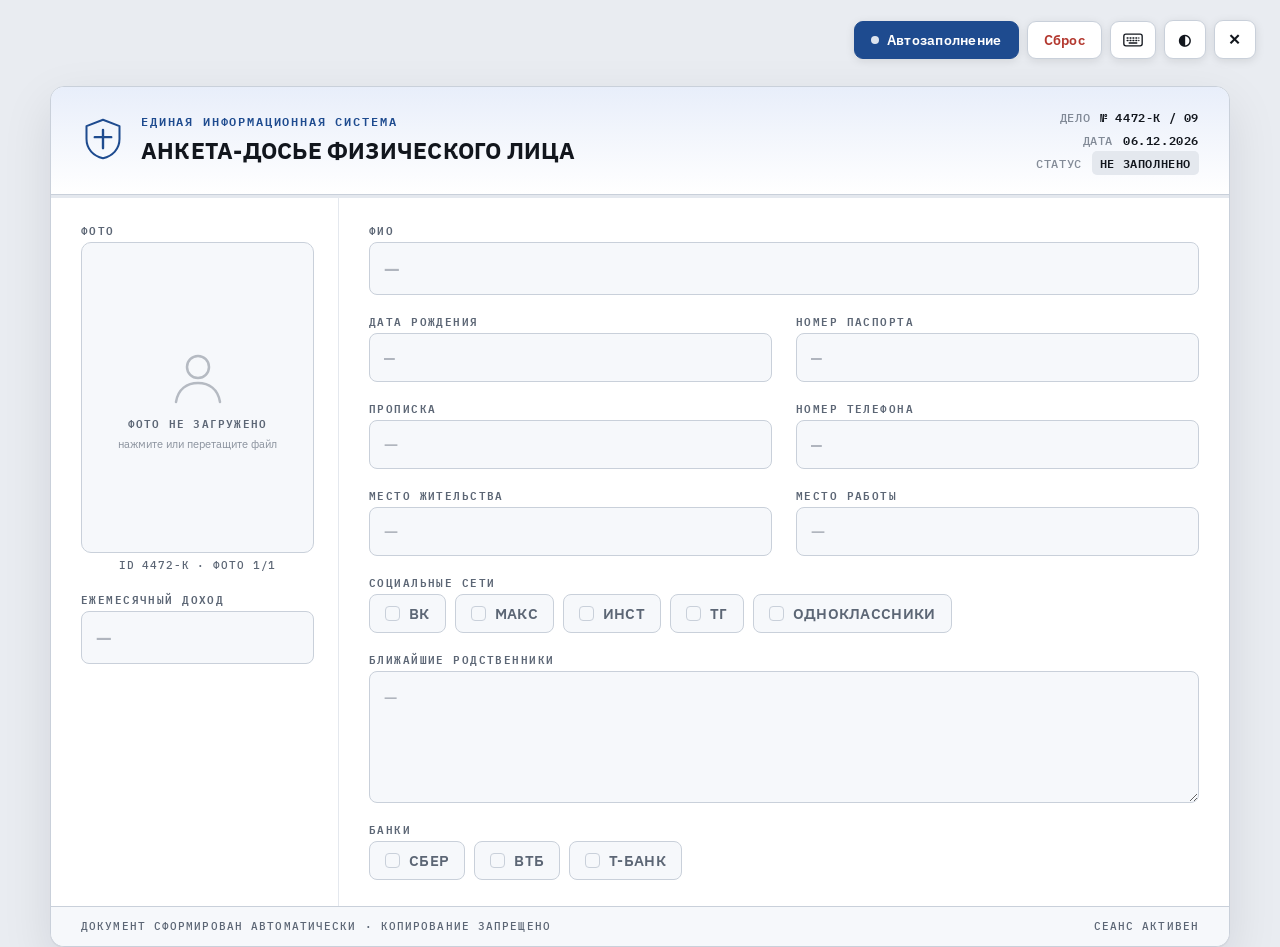
==== index.html @ d35561c0 "Закрыть страницу от поисковиков (noindex) Co-Authored-By: Claude Opus 5 <noreply@anthropic.com>" ====
<!DOCTYPE html>
<html lang="ru" data-theme="light">
<head>
<meta charset="UTF-8">
<meta name="viewport" content="width=device-width, initial-scale=1">
<meta name="robots" content="noindex, nofollow">
<title>Анкета-досье · ЕИС</title>
<link rel="preconnect" href="https://fonts.googleapis.com">
<link rel="preconnect" href="https://fonts.gstatic.com" crossorigin>
<link href="https://fonts.googleapis.com/css2?family=IBM+Plex+Sans:wght@400;500;600;700&family=IBM+Plex+Mono:wght@400;500;600&display=swap" rel="stylesheet">
<link rel="stylesheet" href="styles.css">
</head>
<body>

<!-- ПАНЕЛЬ УПРАВЛЕНИЯ (правый верхний угол) -->
<div class="controls" id="controls">
  <button class="btn btn-fill" id="btnFill" title="Пробел — старт/пауза">
    <span class="dot"></span><span id="btnFillLabel">Автозаполнение</span>
  </button>
  <button class="btn btn-reset" id="btnReset" title="Esc — сброс">Сброс</button>
  <button class="btn btn-icon" id="btnKeys" title="Режим клавиш: печатает по нажатию любой клавиши" aria-label="Режим клавиш">
    <svg viewBox="0 0 24 16" width="20" height="14" aria-hidden="true"><rect x="1" y="1" width="22" height="14" rx="2.5" fill="none" stroke="currentColor" stroke-width="1.6"/><path d="M5 5.5h1M8.5 5.5h1M12 5.5h1M15.5 5.5h1M19 5.5h0M5 8.5h1M8.5 8.5h1M12 8.5h1M15.5 8.5h1M19 8.5h0M7.5 11.5h9" stroke="currentColor" stroke-width="1.7" stroke-linecap="round"/></svg>
  </button>
  <button class="btn btn-icon" id="btnTheme" title="Светлая / тёмная тема">◐</button>
  <button class="btn btn-icon" id="btnHide" title="Спрятать панель (H — вернуть)">✕</button>
</div>

<div class="page">

  <!-- ШАПКА -->
  <header class="head">
    <div class="head-left">
      <div class="emblem" aria-hidden="true">
        <svg viewBox="0 0 48 48"><path d="M24 3 6 10v14c0 11 7.6 18.6 18 21 10.4-2.4 18-10 18-21V10L24 3z"/><path d="M24 14v20M15 22h18" class="ln"/></svg>
      </div>
      <div>
        <div class="sys" id="hSystem">ЕДИНАЯ ИНФОРМАЦИОННАЯ СИСТЕМА</div>
        <h1 class="ttl" id="hTitle">АНКЕТА-ДОСЬЕ ФИЗИЧЕСКОГО ЛИЦА</h1>
      </div>
    </div>
    <div class="head-right">
      <div class="meta-row"><span>ДЕЛО</span><b id="hCase">№ 4472-К / 09</b></div>
      <div class="meta-row"><span>ДАТА</span><b id="hDate">—</b></div>
      <div class="meta-row"><span>СТАТУС</span><b id="hStatus" class="st st-empty">НЕ ЗАПОЛНЕНО</b></div>
    </div>
  </header>

  <div class="progress"><i id="progressBar"></i></div>

  <!-- ТЕЛО -->
  <main class="body">

    <!-- ЛЕВАЯ КОЛОНКА: ФОТО -->
    <aside class="col-photo">
      <div class="fieldbox">
        <label class="lbl">Фото</label>
        <div class="photo" id="photo" tabindex="0" title="Нажмите или перетащите файл, чтобы вставить фото">
          <div class="photo-empty" id="photoEmpty">
            <svg viewBox="0 0 64 64" aria-hidden="true"><circle cx="32" cy="23" r="11"/><path d="M10 58c2-13 11-19 22-19s20 6 22 19"/></svg>
            <span>ФОТО НЕ ЗАГРУЖЕНО</span>
            <small>нажмите или перетащите файл</small>
          </div>
          <img id="photoImg" alt="">
          <div class="scan" id="photoScan"></div>
        </div>
        <input type="file" id="photoInput" accept="image/*" hidden>
        <div class="photo-caption" id="photoCaption">ID 4472-К · ФОТО 1/1</div>
      </div>

      <div class="fieldbox">
        <label class="lbl" for="f_income">Ежемесячный доход</label>
        <input class="inp inp-big" id="f_income" data-field="income" autocomplete="off" spellcheck="false" placeholder="—">
      </div>
    </aside>

    <!-- ПРАВАЯ КОЛОНКА: ПОЛЯ -->
    <section class="col-fields">

      <div class="fieldbox span2">
        <label class="lbl" for="f_fio">ФИО</label>
        <input class="inp inp-big" id="f_fio" data-field="fio" autocomplete="off" spellcheck="false" placeholder="—">
      </div>

      <div class="fieldbox">
        <label class="lbl" for="f_birth">Дата рождения</label>
        <input class="inp mono" id="f_birth" data-field="birth" autocomplete="off" spellcheck="false" placeholder="—">
      </div>

      <div class="fieldbox">
        <label class="lbl" for="f_passport">Номер паспорта</label>
        <input class="inp mono" id="f_passport" data-field="passport" autocomplete="off" spellcheck="false" placeholder="—">
      </div>

      <div class="fieldbox">
        <label class="lbl" for="f_registered">Прописка</label>
        <input class="inp" id="f_registered" data-field="registered" autocomplete="off" spellcheck="false" placeholder="—">
      </div>

      <div class="fieldbox">
        <label class="lbl" for="f_phone">Номер телефона</label>
        <input class="inp mono" id="f_phone" data-field="phone" autocomplete="off" spellcheck="false" placeholder="—">
      </div>

      <div class="fieldbox">
        <label class="lbl" for="f_residence">Место жительства</label>
        <input class="inp" id="f_residence" data-field="residence" autocomplete="off" spellcheck="false" placeholder="—">
      </div>

      <div class="fieldbox">
        <label class="lbl" for="f_work">Место работы</label>
        <input class="inp" id="f_work" data-field="work" autocomplete="off" spellcheck="false" placeholder="—">
      </div>

      <div class="fieldbox span2">
        <label class="lbl">Социальные сети</label>
        <div class="chips" id="chips_social" data-field="social"></div>
      </div>

      <div class="fieldbox span2">
        <label class="lbl" for="f_relatives">Ближайшие родственники</label>
        <textarea class="inp ta" id="f_relatives" data-field="relatives" rows="4" spellcheck="false" placeholder="—"></textarea>
      </div>

      <div class="fieldbox span2">
        <label class="lbl">Банки</label>
        <div class="chips" id="chips_banks" data-field="banks"></div>
      </div>

    </section>
  </main>

  <footer class="foot">
    <span>ДОКУМЕНТ СФОРМИРОВАН АВТОМАТИЧЕСКИ · КОПИРОВАНИЕ ЗАПРЕЩЕНО</span>
    <span class="caret-blink">СЕАНС АКТИВЕН</span>
  </footer>
</div>

<div class="hint" id="hint">Панель скрыта · <b>H</b> — вернуть · <b>Пробел</b> — старт/пауза · <b>Esc</b> — сброс</div>

<script src="data.js"></script>
<script src="app.js"></script>
</body>
</html>
---- styles.css ----
/* ===== ПАЛИТРА ===== */
:root{
  --bg:#e9ecf1;
  --paper:#ffffff;
  --ink:#12161d;
  --ink-soft:#5c6675;
  --line:#c9d0da;
  --line-soft:#e4e8ee;
  --accent:#1e4b8f;
  --accent-soft:#e8eefa;
  --ok:#1c7a4a;
  --warn:#a8791b;
  --field:#f6f8fb;
  --field-focus:#ffffff;
  --shadow:0 1px 0 rgba(18,22,29,.04), 0 18px 50px rgba(18,22,29,.10);
}
html[data-theme="dark"]{
  --bg:#0b0e13;
  --paper:#141922;
  --ink:#e7edf6;
  --ink-soft:#8b97a8;
  --line:#2a3341;
  --line-soft:#1f2733;
  --accent:#4f8bd8;
  --accent-soft:#182536;
  --ok:#3ec27f;
  --warn:#d9a63c;
  --field:#101620;
  --field-focus:#0c1119;
  --shadow:0 1px 0 rgba(0,0,0,.4), 0 24px 60px rgba(0,0,0,.55);
}

*{box-sizing:border-box}
html,body{height:100%}
body{
  margin:0; background:var(--bg); color:var(--ink);
  font-family:"IBM Plex Sans", -apple-system, "Segoe UI", Roboto, Arial, sans-serif;
  font-size:16px; -webkit-font-smoothing:antialiased;
  padding:86px 24px 40px;
}

/* ===== ПАНЕЛЬ УПРАВЛЕНИЯ ===== */
.controls{
  position:fixed; top:20px; right:24px; z-index:50;
  display:flex; gap:8px; align-items:center;
  transition:opacity .18s ease, transform .18s ease;
}
.controls.hidden{opacity:0; transform:translateY(-8px); pointer-events:none}
.btn{
  font:600 14px/1 "IBM Plex Sans", sans-serif; letter-spacing:.02em;
  padding:11px 16px; border-radius:9px; cursor:pointer;
  border:1px solid var(--line); background:var(--paper); color:var(--ink);
  box-shadow:0 2px 10px rgba(0,0,0,.10); transition:.15s;
  display:inline-flex; align-items:center; gap:8px;
}
.btn:hover{transform:translateY(-1px)}
.btn:active{transform:translateY(0)}
.btn-fill{background:var(--accent); border-color:var(--accent); color:#fff}
.btn-fill .dot{width:8px;height:8px;border-radius:50%;background:#fff;opacity:.85}
.btn-fill.running .dot{animation:pulse .9s infinite}
@keyframes pulse{0%,100%{opacity:.25}50%{opacity:1}}
.btn-reset{color:#b3382f; border-color:var(--line)}
html[data-theme="dark"] .btn-reset{color:#f08a80}
.btn-icon{padding:11px 12px; font-size:15px; min-width:42px; justify-content:center}
.btn-icon.on{background:var(--accent-soft); border-color:var(--accent); color:var(--accent)}

.hint{
  position:fixed; top:20px; right:24px; z-index:49;
  font-size:12px; color:var(--ink-soft); background:var(--paper);
  border:1px solid var(--line); border-radius:8px; padding:8px 12px;
  opacity:0; pointer-events:none; transition:opacity .3s;
}
.hint.show{opacity:.55}

/* ===== ЛИСТ ===== */
.page{
  max-width:1180px; margin:0 auto; background:var(--paper);
  border:1px solid var(--line); border-radius:14px; box-shadow:var(--shadow);
  overflow:hidden;
}

/* ШАПКА */
.head{
  display:flex; justify-content:space-between; align-items:center; gap:24px;
  padding:22px 30px; border-bottom:1px solid var(--line);
  background:linear-gradient(180deg, var(--accent-soft), transparent);
}
.head-left{display:flex; align-items:center; gap:16px}
.emblem svg{width:44px;height:44px;fill:none;stroke:var(--accent);stroke-width:2.2;stroke-linejoin:round}
.emblem .ln{stroke-width:2.6;stroke-linecap:round}
.sys{font:600 11.5px/1 "IBM Plex Mono",monospace; letter-spacing:.16em; color:var(--accent); text-transform:uppercase}
.ttl{margin:7px 0 0; font-size:23px; font-weight:700; letter-spacing:.01em}
.head-right{display:flex; flex-direction:column; gap:5px; text-align:right}
.meta-row{font:500 12px/1.4 "IBM Plex Mono",monospace; color:var(--ink-soft); letter-spacing:.05em}
.meta-row span{margin-right:10px; opacity:.75}
.meta-row b{color:var(--ink); font-weight:600}
.st{padding:2px 8px; border-radius:5px; font-size:11.5px}
.st-empty{background:var(--line-soft); color:var(--ink-soft)}
.st-run{background:var(--accent-soft); color:var(--accent)}
.st-done{background:rgba(28,122,74,.12); color:var(--ok)}

/* ПРОГРЕСС */
.progress{height:3px; background:var(--line-soft)}
.progress i{display:block; height:100%; width:0; background:var(--accent); transition:width .35s ease}

/* ТЕЛО */
.body{display:grid; grid-template-columns:288px 1fr; gap:0}
.col-photo{padding:26px 24px 26px 30px; border-right:1px solid var(--line-soft); display:flex; flex-direction:column; gap:22px}
.col-fields{padding:26px 30px; display:grid; grid-template-columns:1fr 1fr; gap:20px 24px; align-content:start}
.span2{grid-column:1 / -1}

/* ПОЛЯ */
.fieldbox{display:flex; flex-direction:column; gap:7px; min-width:0}
.lbl{
  font:600 11px/1 "IBM Plex Mono",monospace; letter-spacing:.13em;
  text-transform:uppercase; color:var(--ink-soft);
}
.inp{
  width:100%; padding:12px 14px; font-size:18px; font-weight:500;
  font-family:inherit; color:var(--ink); background:var(--field);
  border:1px solid var(--line); border-radius:8px; outline:none;
  transition:border-color .15s, background .15s, box-shadow .15s;
}
.inp::placeholder{color:var(--ink-soft); opacity:.45}
.inp:focus{background:var(--field-focus); border-color:var(--accent); box-shadow:0 0 0 3px var(--accent-soft)}
.inp.mono{font-family:"IBM Plex Mono",monospace; letter-spacing:.05em}
.inp-big{font-size:20px; font-weight:600; letter-spacing:.01em}
.ta{resize:vertical; line-height:1.55; min-height:118px; font-size:17px}
.inp.typing{border-color:var(--accent); background:var(--field-focus); box-shadow:0 0 0 3px var(--accent-soft)}
.inp.done{border-color:var(--line)}

/* ЧИПЫ */
.chips{display:flex; flex-wrap:wrap; gap:9px}
.chip{
  font:600 15px/1 "IBM Plex Sans",sans-serif; letter-spacing:.02em;
  padding:11px 15px; border-radius:8px; cursor:pointer; user-select:none;
  border:1px solid var(--line); background:var(--field); color:var(--ink-soft);
  display:inline-flex; align-items:center; gap:9px; transition:.16s;
}
.chip:hover{border-color:var(--accent)}
.chip .box{
  width:15px; height:15px; border-radius:4px; border:1.6px solid var(--line);
  display:inline-flex; align-items:center; justify-content:center; flex:none;
}
.chip .box::after{content:""; width:7px;height:7px;border-radius:2px;background:transparent;transition:.14s}
.chip.on{background:var(--accent-soft); border-color:var(--accent); color:var(--accent)}
.chip.on .box{border-color:var(--accent)}
.chip.on .box::after{background:var(--accent)}
.chip.pop{animation:pop .28s ease}
@keyframes pop{0%{transform:scale(1)}45%{transform:scale(1.09)}100%{transform:scale(1)}}

/* ФОТО */
.photo{
  position:relative; aspect-ratio:3/4; width:100%; overflow:hidden;
  border:1px solid var(--line); border-radius:10px; background:var(--field);
  display:flex; align-items:center; justify-content:center; cursor:pointer;
}
.photo.drag{border-color:var(--accent); box-shadow:0 0 0 3px var(--accent-soft)}
.photo img{position:absolute; inset:0; width:100%; height:100%; object-fit:cover; opacity:0; transition:opacity .25s}
.photo.has img{opacity:1}
.photo.has .photo-empty{opacity:0}
.photo-empty{
  display:flex; flex-direction:column; align-items:center; gap:9px; text-align:center;
  color:var(--ink-soft); transition:opacity .25s; padding:12px;
}
.photo-empty svg{width:64px;height:64px;fill:none;stroke:currentColor;stroke-width:2.5;opacity:.42;stroke-linecap:round}
.photo-empty span{font:600 11px/1 "IBM Plex Mono",monospace; letter-spacing:.11em}
.photo-empty small{font-size:11px; opacity:.7}
.scan{
  position:absolute; left:0; right:0; top:0; height:0; pointer-events:none;
  background:linear-gradient(180deg, transparent, rgba(30,75,143,.16) 65%, rgba(30,75,143,.55));
  border-bottom:2px solid var(--accent); opacity:0;
}
.photo.scanning .scan{opacity:1; animation:scan 1.15s cubic-bezier(.4,0,.2,1) forwards}
@keyframes scan{from{height:0}to{height:100%}}
.photo.scanning img{opacity:1; filter:grayscale(1) contrast(1.4) brightness(.85)}
.photo-caption{font:500 11px/1 "IBM Plex Mono",monospace; letter-spacing:.08em; color:var(--ink-soft); text-align:center}

/* ПОДВАЛ */
.foot{
  display:flex; justify-content:space-between; align-items:center;
  padding:14px 30px; border-top:1px solid var(--line);
  font:500 11px/1 "IBM Plex Mono",monospace; letter-spacing:.1em; color:var(--ink-soft);
  background:var(--field);
}
.caret-blink{animation:blink 1.6s steps(1) infinite}
@keyframes blink{0%,60%{opacity:1}61%,100%{opacity:.25}}

/* АДАПТИВ */
@media (max-width:900px){
  body{padding:16px 12px 92px}
  .body{grid-template-columns:1fr}
  .col-photo{border-right:0; border-bottom:1px solid var(--line-soft); padding:20px}
  .col-fields{grid-template-columns:1fr; padding:20px}
  .photo{max-width:260px; margin:0 auto}
  .head{flex-direction:column; align-items:flex-start; gap:14px}
  .head-right{text-align:left}
  .controls{top:auto; bottom:14px; right:12px; left:12px; justify-content:flex-end}
}
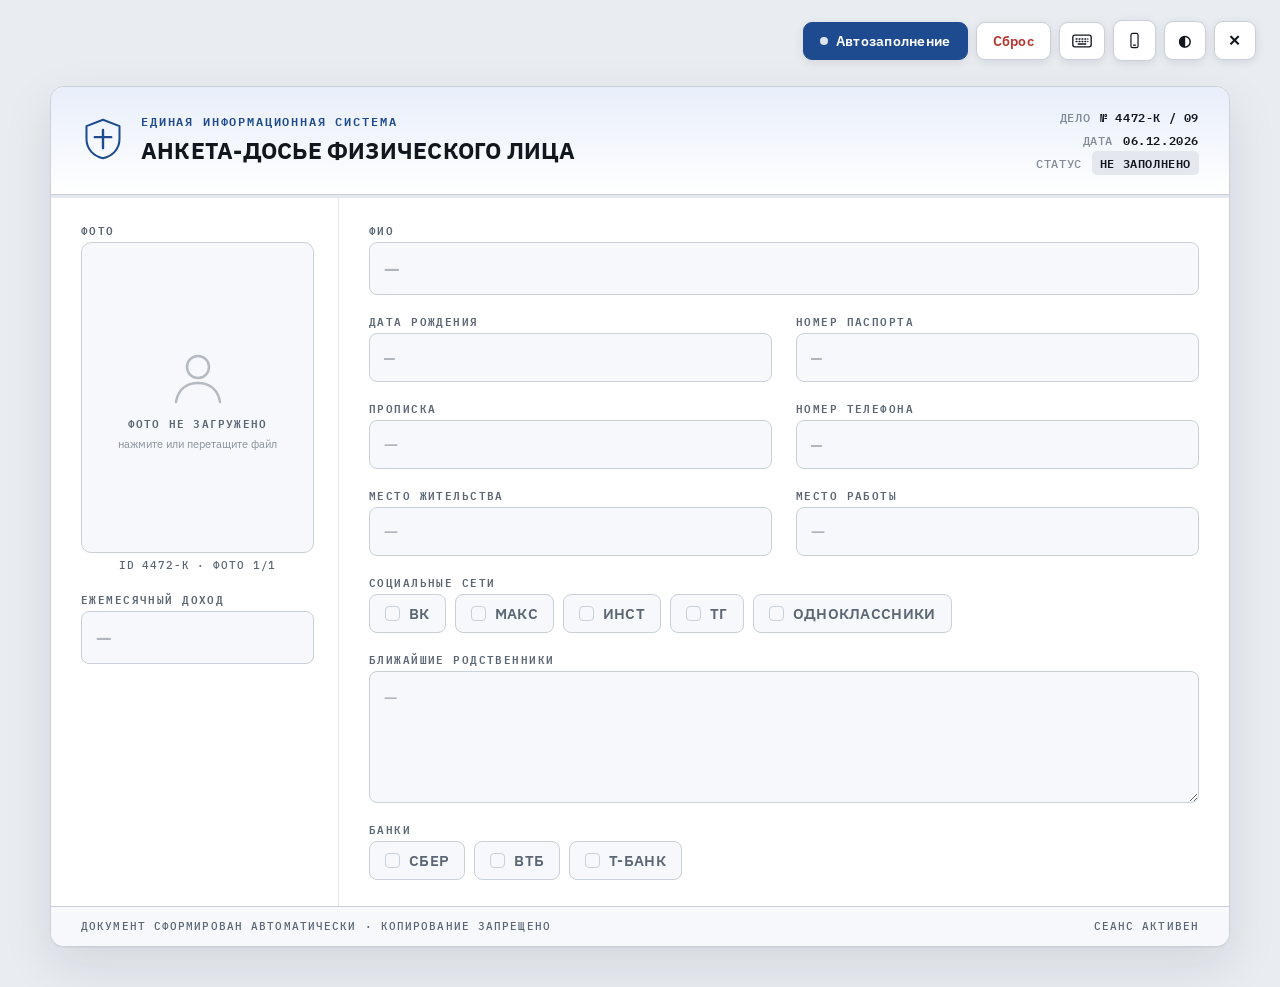
==== commit 7b17fd1a: "Мобильный макет и кнопка «телефон / компьютер» в общем ряду - вёрстка под телефон вынесена в класс ." ====
--- a/index.html
+++ b/index.html
@@ -9,6 +9,15 @@
 <link rel="preconnect" href="https://fonts.gstatic.com" crossorigin>
 <link href="https://fonts.googleapis.com/css2?family=IBM+Plex+Sans:wght@400;500;600;700&family=IBM+Plex+Mono:wght@400;500;600&display=swap" rel="stylesheet">
 <link rel="stylesheet" href="styles.css">
+<script>
+/* Режим вида ставим ДО отрисовки, чтобы макет не «прыгал» при загрузке.
+   auto — по ширине экрана, mobile/desktop — принудительно кнопкой. */
+(function () {
+  var v; try { v = localStorage.getItem('dossier-view'); } catch (e) {}
+  var m = v === 'mobile' || (v !== 'desktop' && window.matchMedia('(max-width:900px)').matches);
+  if (m) document.documentElement.className += ' m';
+})();
+</script>
 </head>
 <body>
 
@@ -20,6 +29,10 @@
   <button class="btn btn-reset" id="btnReset" title="Esc — сброс">Сброс</button>
   <button class="btn btn-icon" id="btnKeys" title="Режим клавиш: печатает по нажатию любой клавиши" aria-label="Режим клавиш">
     <svg viewBox="0 0 24 16" width="20" height="14" aria-hidden="true"><rect x="1" y="1" width="22" height="14" rx="2.5" fill="none" stroke="currentColor" stroke-width="1.6"/><path d="M5 5.5h1M8.5 5.5h1M12 5.5h1M15.5 5.5h1M19 5.5h0M5 8.5h1M8.5 8.5h1M12 8.5h1M15.5 8.5h1M19 8.5h0M7.5 11.5h9" stroke="currentColor" stroke-width="1.7" stroke-linecap="round"/></svg>
+  </button>
+  <button class="btn btn-icon" id="btnView" title="Телефонный / компьютерный вид" aria-label="Переключить вид">
+    <svg class="ic-phone" viewBox="0 0 24 24" width="17" height="17" aria-hidden="true"><rect x="7" y="2" width="10" height="20" rx="2.4" fill="none" stroke="currentColor" stroke-width="1.7"/><path d="M10.6 18.6h2.8" stroke="currentColor" stroke-width="1.7" stroke-linecap="round"/></svg>
+    <svg class="ic-desk" viewBox="0 0 24 24" width="19" height="19" aria-hidden="true"><rect x="2.5" y="4" width="19" height="13" rx="2.2" fill="none" stroke="currentColor" stroke-width="1.7"/><path d="M9 20.5h6M12 17v3.5" stroke="currentColor" stroke-width="1.7" stroke-linecap="round"/></svg>
   </button>
   <button class="btn btn-icon" id="btnTheme" title="Светлая / тёмная тема">◐</button>
   <button class="btn btn-icon" id="btnHide" title="Спрятать панель (H — вернуть)">✕</button>
--- a/styles.css
+++ b/styles.css
@@ -31,7 +31,7 @@
 }
 
 *{box-sizing:border-box}
-html,body{height:100%}
+html,body{min-height:100%}   /* именно min-height: иначе нижний padding теряется под контентом */
 body{
   margin:0; background:var(--bg); color:var(--ink);
   font-family:"IBM Plex Sans", -apple-system, "Segoe UI", Roboto, Arial, sans-serif;
@@ -186,14 +186,69 @@
 .caret-blink{animation:blink 1.6s steps(1) infinite}
 @keyframes blink{0%,60%{opacity:1}61%,100%{opacity:.25}}
 
-/* АДАПТИВ */
-@media (max-width:900px){
-  body{padding:16px 12px 92px}
-  .body{grid-template-columns:1fr}
-  .col-photo{border-right:0; border-bottom:1px solid var(--line-soft); padding:20px}
-  .col-fields{grid-template-columns:1fr; padding:20px}
-  .photo{max-width:260px; margin:0 auto}
-  .head{flex-direction:column; align-items:flex-start; gap:14px}
-  .head-right{text-align:left}
-  .controls{top:auto; bottom:14px; right:12px; left:12px; justify-content:flex-end}
-}
+/* Иконка кнопки вида: на компьютере показываем телефон (куда переключимся),
+   в телефонном виде — монитор. */
+.ic-desk{display:none}
+html.m .ic-phone{display:none}
+html.m .ic-desk{display:inline-block}
+
+/* ===== МОБИЛЬНЫЙ МАКЕТ =====
+   Включается классом .m на <html>: автоматически по ширине экрана
+   либо принудительно кнопкой «телефон / компьютер». */
+html.m body{padding:12px 10px 92px}
+html.m .page{max-width:460px; margin:0 auto; border-radius:12px}
+
+html.m .head{flex-direction:column; align-items:flex-start; gap:12px; padding:16px}
+html.m .head-left{gap:12px}
+html.m .emblem svg{width:34px;height:34px}
+html.m .sys{font-size:9.5px; letter-spacing:.12em}
+html.m .ttl{font-size:17px; margin-top:5px; line-height:1.2}
+html.m .head-right{flex-direction:row; flex-wrap:wrap; align-items:center; gap:5px 14px; text-align:left}
+html.m .meta-row{font-size:11px}
+html.m .meta-row span{margin-right:6px}
+
+html.m .body{grid-template-columns:1fr}
+
+/* Фото и доход — в одну строку, чтобы не съедать экран */
+html.m .col-photo{
+  border-right:0; border-bottom:1px solid var(--line-soft);
+  padding:16px; display:grid; grid-template-columns:126px 1fr; gap:14px; align-items:start;
+}
+html.m .photo-empty svg{width:42px;height:42px}
+html.m .photo-empty span{font-size:9px; letter-spacing:.08em}
+html.m .photo-empty small{font-size:9.5px; line-height:1.3}
+html.m .photo-caption{font-size:9.5px; letter-spacing:.05em}
+
+html.m .col-fields{grid-template-columns:1fr; padding:16px; gap:14px}
+html.m .lbl{font-size:10px; letter-spacing:.11em}
+/* 16px — иначе iOS зумит страницу при тапе по полю */
+html.m .inp{font-size:16px; padding:11px 12px; border-radius:7px}
+html.m .inp-big{font-size:17px}
+html.m .ta{font-size:15px; min-height:104px}
+html.m .chips{gap:7px}
+html.m .chip{font-size:14px; padding:9px 12px}
+html.m .chip .box{width:13px;height:13px}
+html.m .foot{padding:12px 16px; font-size:9px; gap:10px; letter-spacing:.06em}
+
+/* Панель кнопок уезжает вниз — под большой палец, по ширине листа */
+html.m .controls{
+  top:auto; bottom:10px; right:auto; left:50%;
+  transform:translateX(-50%);
+  width:calc(100% - 20px); max-width:460px;
+  justify-content:space-between; gap:6px;
+  padding-bottom:env(safe-area-inset-bottom);
+}
+html.m .controls.hidden{transform:translateX(-50%) translateY(12px)}
+html.m .btn{padding:11px 10px; font-size:13px; box-shadow:0 4px 18px rgba(0,0,0,.18)}
+html.m .btn-fill{flex:1 1 auto; min-width:0; justify-content:center; gap:7px}
+html.m .btn-fill span:last-child{overflow:hidden; text-overflow:ellipsis; white-space:nowrap}
+html.m .btn-reset{flex:none}
+html.m .btn-icon{min-width:38px; padding:11px 7px; flex:none}
+html.m .hint{top:auto; bottom:64px; right:auto; left:50%; transform:translateX(-50%); font-size:11px}
+
+/* Совсем узкие экраны */
+@media (max-width:360px){
+  html.m .col-photo{grid-template-columns:118px 1fr; gap:12px}
+  html.m .btn{font-size:12px; padding:10px 8px}
+  html.m .btn-icon{min-width:34px}
+}
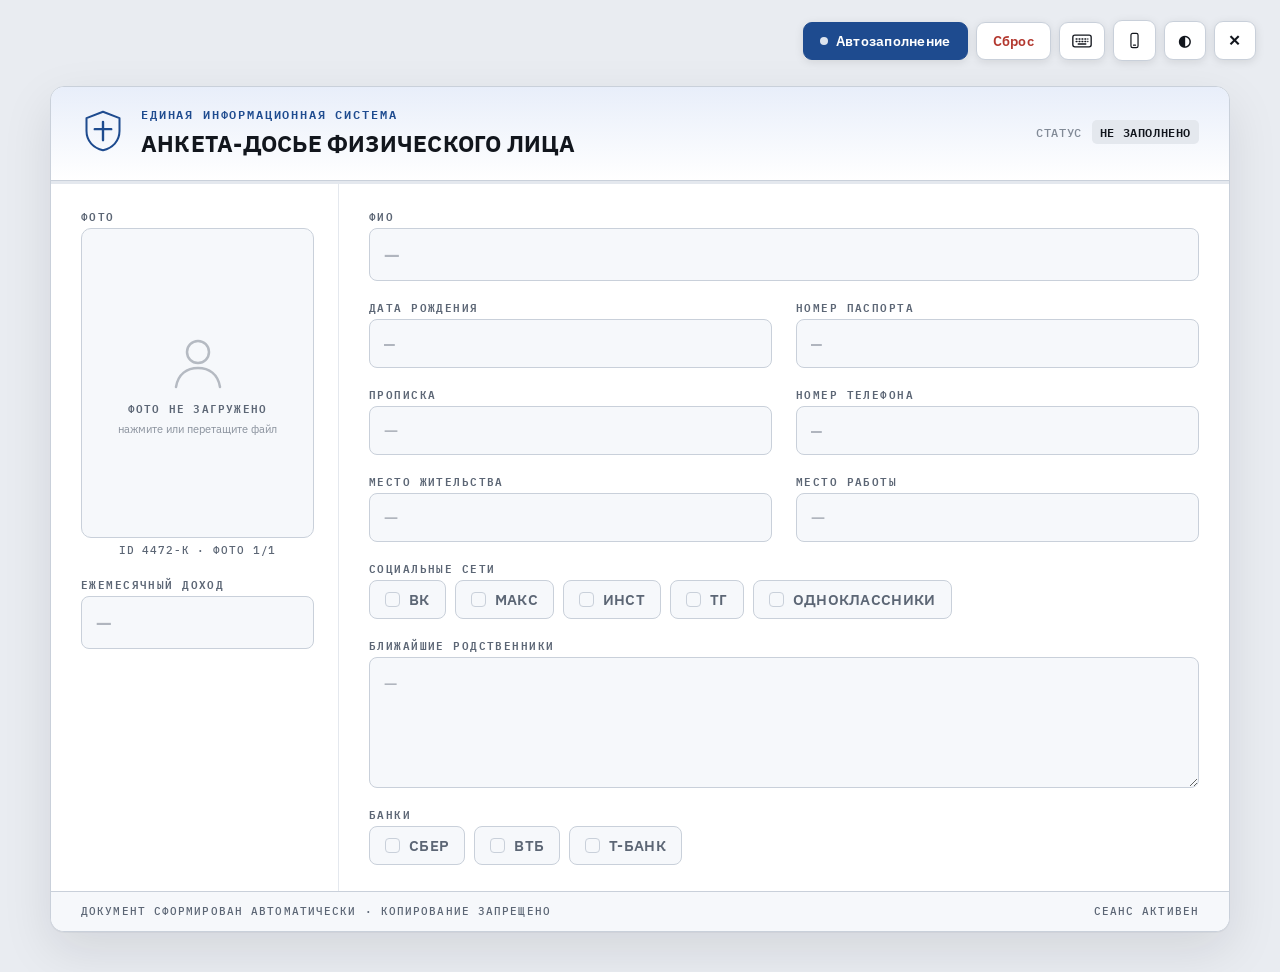
==== commit 739dde42: "Убраны строки ДЕЛО и ДАТА из шапки — их не было в ТЗ Co-Authored-By: Claude Opus 5 <noreply@anthropi" ====
--- a/index.html
+++ b/index.html
@@ -52,8 +52,6 @@
       </div>
     </div>
     <div class="head-right">
-      <div class="meta-row"><span>ДЕЛО</span><b id="hCase">№ 4472-К / 09</b></div>
-      <div class="meta-row"><span>ДАТА</span><b id="hDate">—</b></div>
       <div class="meta-row"><span>СТАТУС</span><b id="hStatus" class="st st-empty">НЕ ЗАПОЛНЕНО</b></div>
     </div>
   </header>
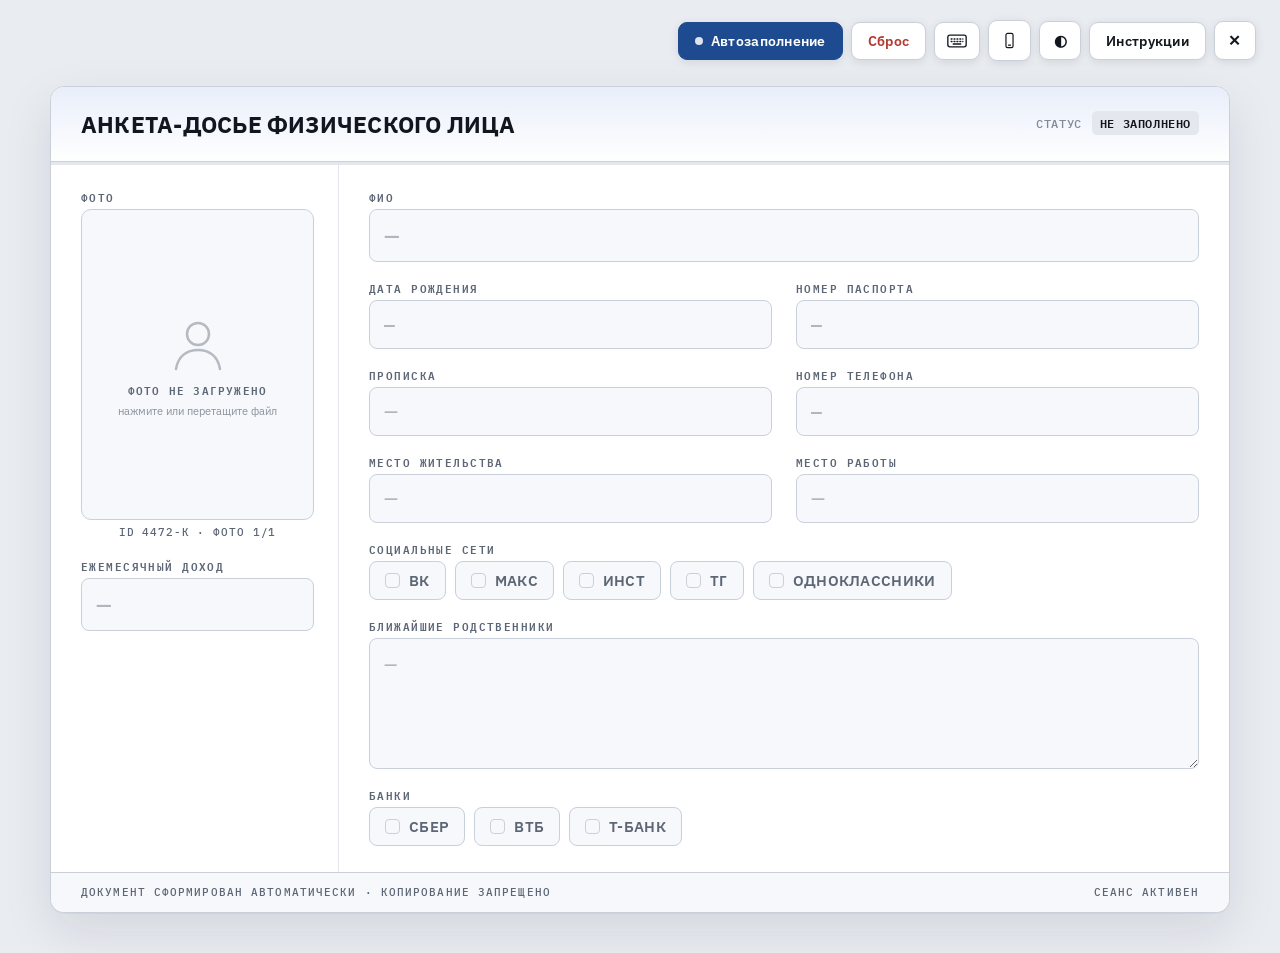
==== commit 5229eb76: "Новое фото, шапка без ЕИС, экраны «Инструкции» - фото Ирины заменено: assets/irina-2.jpg, кадр подре" ====
--- a/index.html
+++ b/index.html
@@ -4,11 +4,13 @@
 <meta charset="UTF-8">
 <meta name="viewport" content="width=device-width, initial-scale=1">
 <meta name="robots" content="noindex, nofollow">
-<title>Анкета-досье · ЕИС</title>
+<title>Анкета-досье</title>
 <link rel="preconnect" href="https://fonts.googleapis.com">
 <link rel="preconnect" href="https://fonts.gstatic.com" crossorigin>
 <link href="https://fonts.googleapis.com/css2?family=IBM+Plex+Sans:wght@400;500;600;700&family=IBM+Plex+Mono:wght@400;500;600&display=swap" rel="stylesheet">
-<link rel="stylesheet" href="styles.css">
+<!-- ?v= — версия файлов. Меняете styles/app/data — увеличьте число,
+     иначе браузер на площадке может подтянуть старую версию из кэша. -->
+<link rel="stylesheet" href="styles.css?v=5">
 <script>
 /* Режим вида ставим ДО отрисовки, чтобы макет не «прыгал» при загрузке.
    auto — по ширине экрана, mobile/desktop — принудительно кнопкой. */
@@ -35,6 +37,7 @@
     <svg class="ic-desk" viewBox="0 0 24 24" width="19" height="19" aria-hidden="true"><rect x="2.5" y="4" width="19" height="13" rx="2.2" fill="none" stroke="currentColor" stroke-width="1.7"/><path d="M9 20.5h6M12 17v3.5" stroke="currentColor" stroke-width="1.7" stroke-linecap="round"/></svg>
   </button>
   <button class="btn btn-icon" id="btnTheme" title="Светлая / тёмная тема">◐</button>
+  <a class="btn" id="btnDocs" href="hub.html" title="Открыть площадку с инструкциями">Инструкции</a>
   <button class="btn btn-icon" id="btnHide" title="Спрятать панель (H — вернуть)">✕</button>
 </div>
 
@@ -43,13 +46,7 @@
   <!-- ШАПКА -->
   <header class="head">
     <div class="head-left">
-      <div class="emblem" aria-hidden="true">
-        <svg viewBox="0 0 48 48"><path d="M24 3 6 10v14c0 11 7.6 18.6 18 21 10.4-2.4 18-10 18-21V10L24 3z"/><path d="M24 14v20M15 22h18" class="ln"/></svg>
-      </div>
-      <div>
-        <div class="sys" id="hSystem">ЕДИНАЯ ИНФОРМАЦИОННАЯ СИСТЕМА</div>
-        <h1 class="ttl" id="hTitle">АНКЕТА-ДОСЬЕ ФИЗИЧЕСКОГО ЛИЦА</h1>
-      </div>
+      <h1 class="ttl" id="hTitle">АНКЕТА-ДОСЬЕ ФИЗИЧЕСКОГО ЛИЦА</h1>
     </div>
     <div class="head-right">
       <div class="meta-row"><span>СТАТУС</span><b id="hStatus" class="st st-empty">НЕ ЗАПОЛНЕНО</b></div>
@@ -148,7 +145,7 @@
 
 <div class="hint" id="hint">Панель скрыта · <b>H</b> — вернуть · <b>Пробел</b> — старт/пауза · <b>Esc</b> — сброс</div>
 
-<script src="data.js"></script>
-<script src="app.js"></script>
+<script src="data.js?v=5"></script>
+<script src="app.js?v=5"></script>
 </body>
 </html>
--- a/styles.css
+++ b/styles.css
@@ -53,6 +53,7 @@
   box-shadow:0 2px 10px rgba(0,0,0,.10); transition:.15s;
   display:inline-flex; align-items:center; gap:8px;
 }
+a.btn{text-decoration:none}
 .btn:hover{transform:translateY(-1px)}
 .btn:active{transform:translateY(0)}
 .btn-fill{background:var(--accent); border-color:var(--accent); color:#fff}
@@ -85,11 +86,8 @@
   padding:22px 30px; border-bottom:1px solid var(--line);
   background:linear-gradient(180deg, var(--accent-soft), transparent);
 }
-.head-left{display:flex; align-items:center; gap:16px}
-.emblem svg{width:44px;height:44px;fill:none;stroke:var(--accent);stroke-width:2.2;stroke-linejoin:round}
-.emblem .ln{stroke-width:2.6;stroke-linecap:round}
-.sys{font:600 11.5px/1 "IBM Plex Mono",monospace; letter-spacing:.16em; color:var(--accent); text-transform:uppercase}
-.ttl{margin:7px 0 0; font-size:23px; font-weight:700; letter-spacing:.01em}
+.head-left{display:flex; align-items:center}
+.ttl{margin:0; font-size:23px; font-weight:700; letter-spacing:.01em}
 .head-right{display:flex; flex-direction:column; gap:5px; text-align:right}
 .meta-row{font:500 12px/1.4 "IBM Plex Mono",monospace; color:var(--ink-soft); letter-spacing:.05em}
 .meta-row span{margin-right:10px; opacity:.75}
@@ -199,10 +197,7 @@
 html.m .page{max-width:460px; margin:0 auto; border-radius:12px}
 
 html.m .head{flex-direction:column; align-items:flex-start; gap:12px; padding:16px}
-html.m .head-left{gap:12px}
-html.m .emblem svg{width:34px;height:34px}
-html.m .sys{font-size:9.5px; letter-spacing:.12em}
-html.m .ttl{font-size:17px; margin-top:5px; line-height:1.2}
+html.m .ttl{font-size:17px; line-height:1.2}
 html.m .head-right{flex-direction:row; flex-wrap:wrap; align-items:center; gap:5px 14px; text-align:left}
 html.m .meta-row{font-size:11px}
 html.m .meta-row span{margin-right:6px}
